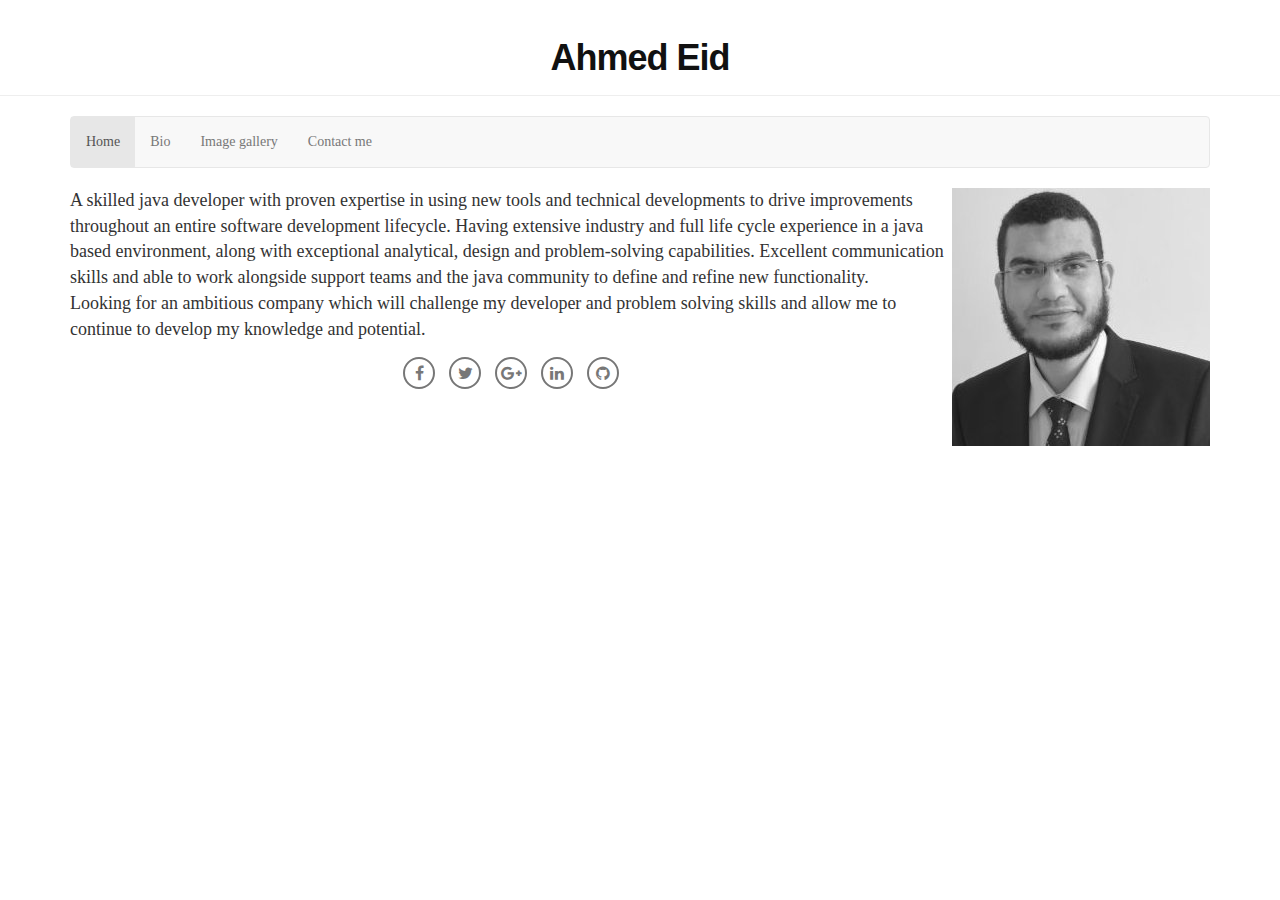
==== index.html @ 3fa1007b "initial commit" ====
<!DOCTYPE html>
 <html lang="en">
  <head>
  	<meta charset="utf-8">
    <meta http-equiv="X-UA-Compatible" content="IE=edge" />
    <meta name="viewport" content="width=device-width, initial-scale=1.0" />
  	<title>Ahmed Eid | Home</title>
    <link rel="stylesheet" type="text/css" href="bootstrap/css/bootstrap.min.css"></link>
    <link rel="stylesheet" type="text/css" href="font-awesome/css/font-awesome.min.css"></link>
    <link rel="stylesheet" type="text/css" href="css/styles.css"></link>

    <script type="text/javascript" src="js/jquery-1.10.2.min.js"></script>
    <script type="text/javascript" src="bootstrap/js/bootstrap.min.js"></script>
    <script type="text/javascript" src="js/script.js"></script>
  </head>
  <body>
    <div class="page-header">
  	<h1>Ahmed Eid</h1>
    </div>
    <div class="container">
  	<nav class="navbar navbar-default">
  		<ul class="nav navbar-nav">
  			<li class="active"><a href="index.html">Home</a></li>
  			<li><a href="bio.html">Bio</a></li>
  			<li><a href="image_gallery.html">Image gallery</a></li>
  			<li><a href="contactme.html">Contact me</a></li>
  		</ul>
  	</nav>
    <div>
  	<img src="me.jpg" style="float:right">
    <p>
      A skilled java developer with proven expertise in using new tools and technical developments to drive improvements throughout an entire software development lifecycle. Having extensive industry and full life cycle experience in a java based environment, along with exceptional analytical, design and problem-solving capabilities. Excellent communication skills and able to work alongside support teams and the java community to define and refine new functionality.
      <br>
Looking for an ambitious company which will challenge my developer and problem solving skills and allow me to continue to develop my knowledge and potential.
    </p>
    </div>
    <div class="text-center">
        <a class="fa fa-facebook social-icon" href="https://www.facebook.com/eid.ahmedmohamed" target="_blank"></a>
        <a class="fa fa-twitter social-icon" href="https://twitter.com/ahmedeid" target="_blank"></a>
        <a class="fa fa-google-plus social-icon" href="https://plus.google.com/u/0/+AhmedEidX" target="_blank"></a>
        <a class="fa fa-linkedin social-icon" href="https://eg.linkedin.com/in/eidam" target="_blank"></a>
        <a class="fa fa-github social-icon" href="https://github.com/ahmedmeid" target="_blank"></a>
    </div>
  </div>
  </body>
 </html>
---- css/styles.css ----
h1 { color: #111; font-family: 'Helvetica Neue', sans-serif; 
     font-weight: bold; letter-spacing: -1px; line-height: 1; text-align: center; }
    p{
        font-size: 18px;
        font-family: Georgia, serif;
    }
    a{
        font-family: 'Roboto Condensed';
    }
    .social-icon
    {
        padding-top: 6px;
        font-size: 16px;
        text-align: center;
        width: 32px;
        height: 32px;
        border: 2px solid #777;
        border-radius: 50%;
        color: #777;
        margin: 5px;
    }

    a.social-icon:hover, a.social-icon:active, a.social-icon:focus
    {
        text-decoration: none;
        color: #434343;
        border-color: #434343;
    }
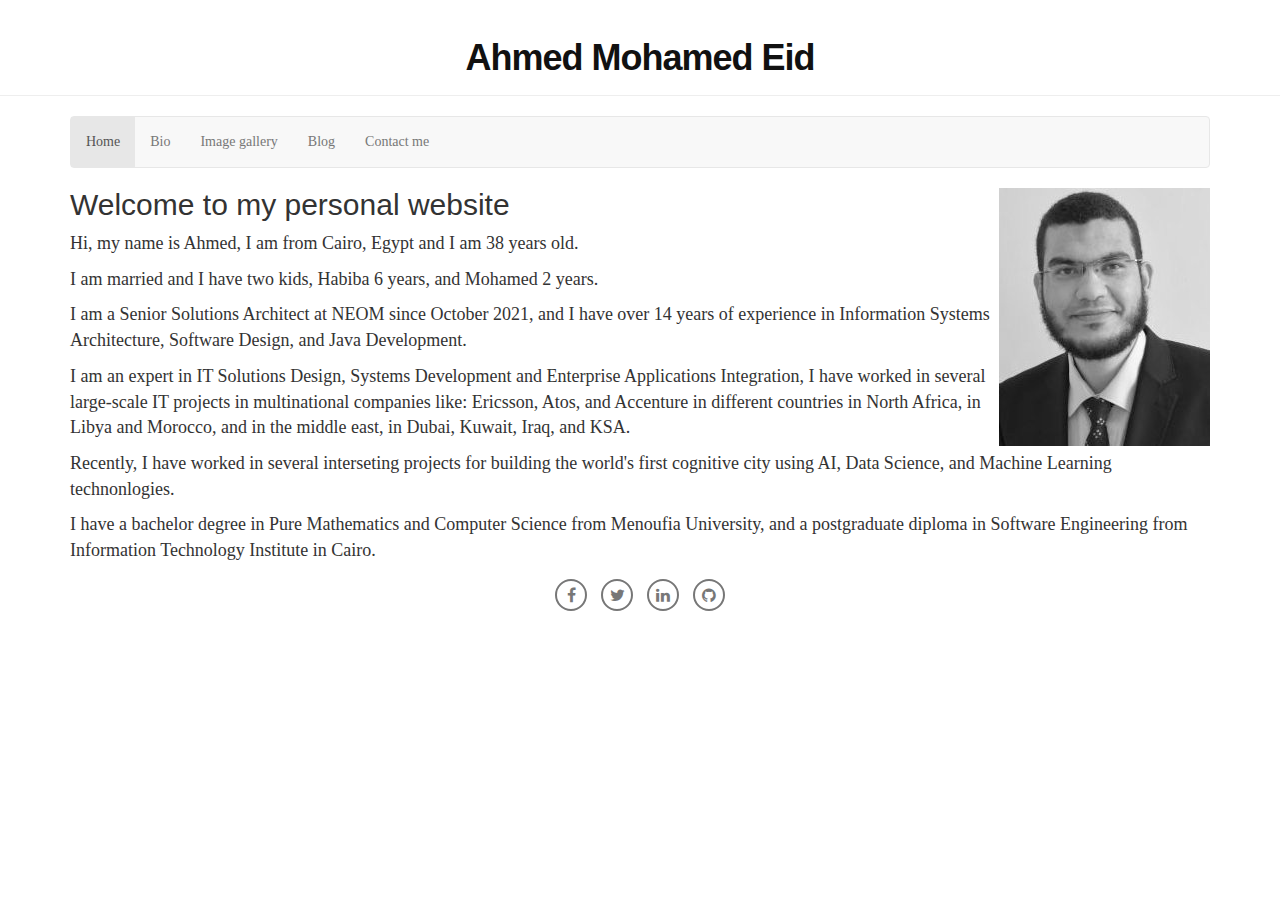
==== commit 1c9137ec: "fixed linkes, and updated bio, added KSA contact info" ====
--- a/index.html
+++ b/index.html
@@ -4,7 +4,7 @@
   	<meta charset="utf-8">
     <meta http-equiv="X-UA-Compatible" content="IE=edge" />
     <meta name="viewport" content="width=device-width, initial-scale=1.0" />
-  	<title>Ahmed Eid | Home</title>
+  	<title>Ahmed Mohamed Eid | Home</title>
     <link rel="stylesheet" type="text/css" href="bootstrap/css/bootstrap.min.css"></link>
     <link rel="stylesheet" type="text/css" href="font-awesome/css/font-awesome.min.css"></link>
     <link rel="stylesheet" type="text/css" href="css/styles.css"></link>
@@ -15,7 +15,7 @@
   </head>
   <body>
     <div class="page-header">
-  	<h1>Ahmed Eid</h1>
+  	<h1>Ahmed Mohamed Eid</h1>
     </div>
     <div class="container">
   	<nav class="navbar navbar-default">
@@ -23,21 +23,47 @@
   			<li class="active"><a href="index.html">Home</a></li>
   			<li><a href="bio.html">Bio</a></li>
   			<li><a href="image_gallery.html">Image gallery</a></li>
+        <li><a href="image_gallery.html">Blog</a></li>
   			<li><a href="contactme.html">Contact me</a></li>
   		</ul>
   	</nav>
     <div>
-  	<img src="me.jpg" style="float:right">
+  	<img src="me.jpeg" style="float:right">
+    <h2>Welcome to my personal website</h2>
+    <p>
+    Hi, my name is Ahmed, I am from Cairo, Egypt and I am 38 years old.
+  </p>
+  <p>
+    I am married and I have two kids, Habiba 6 years, and Mohamed 2 years.
+  </p>
+  <p>
+    I am a Senior Solutions Architect at NEOM since October 2021, and I have over 14 years of experience in Information Systems Architecture, Software Design, and Java Development.
+  </p>
+  <p>
+    I am an expert in IT Solutions Design, Systems Development and Enterprise Applications Integration, I have worked in several large-scale IT projects in multinational companies like: Ericsson, Atos, and Accenture in different countries in North Africa, in Libya and Morocco, and in the middle east, in Dubai, Kuwait, Iraq, and KSA.
+  </p>
+  <p>
+    Recently, I have worked in several interseting projects for building the world's first cognitive city using AI, Data Science, and Machine Learning technonlogies.
+  </p>
+  <p>
+    I have a bachelor degree in Pure Mathematics and Computer Science from Menoufia University, and a postgraduate diploma in Software Engineering from Information Technology Institute in Cairo.
+  </p>
+
+    <!--
     <p>
       A skilled java developer with proven expertise in using new tools and technical developments to drive improvements throughout an entire software development lifecycle. Having extensive industry and full life cycle experience in a java based environment, along with exceptional analytical, design and problem-solving capabilities. Excellent communication skills and able to work alongside support teams and the java community to define and refine new functionality.
       <br>
 Looking for an ambitious company which will challenge my developer and problem solving skills and allow me to continue to develop my knowledge and potential.
     </p>
+    -->
     </div>
     <div class="text-center">
-        <a class="fa fa-facebook social-icon" href="https://www.facebook.com/eid.ahmedmohamed" target="_blank"></a>
+       <!-- corrected facebook link-->
+        <a class="fa fa-facebook social-icon" href="https://www.facebook.com/x.ahmed.eid" target="_blank"></a>
         <a class="fa fa-twitter social-icon" href="https://twitter.com/ahmedeid" target="_blank"></a>
+        <!-- Google+ service is stopped
         <a class="fa fa-google-plus social-icon" href="https://plus.google.com/u/0/+AhmedEidX" target="_blank"></a>
+        -->
         <a class="fa fa-linkedin social-icon" href="https://eg.linkedin.com/in/eidam" target="_blank"></a>
         <a class="fa fa-github social-icon" href="https://github.com/ahmedmeid" target="_blank"></a>
     </div>
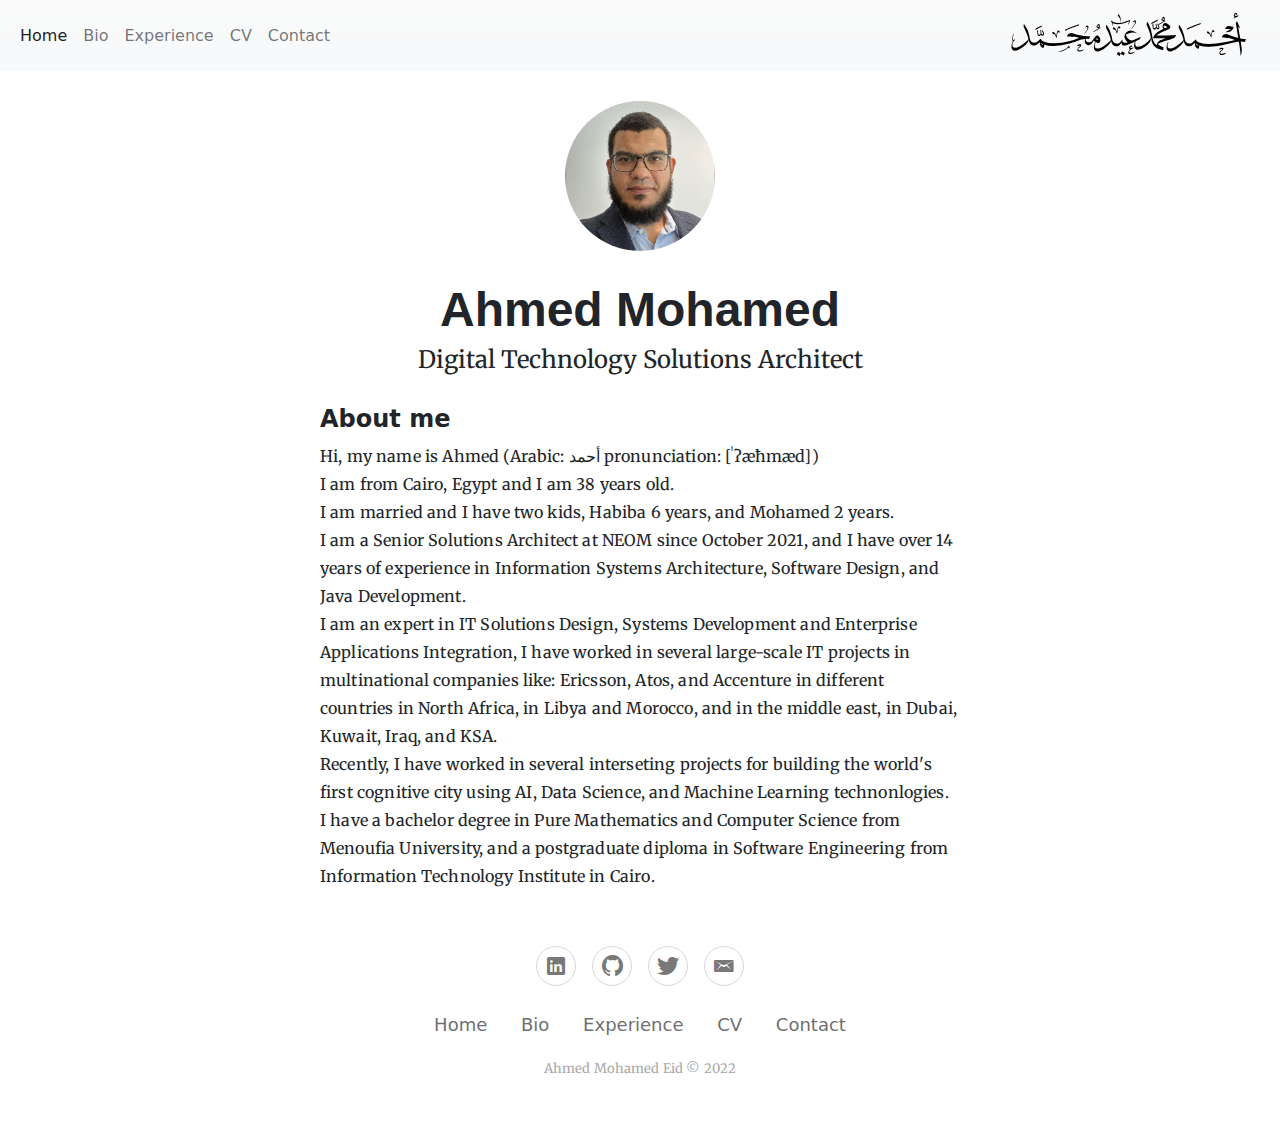
==== commit a0de370b: "enhanced design" ====
--- a/index.html
+++ b/index.html
@@ -1,73 +1,53 @@
 <!DOCTYPE html>
- <html lang="en">
-  <head>
-  	<meta charset="utf-8">
-    <meta http-equiv="X-UA-Compatible" content="IE=edge" />
-    <meta name="viewport" content="width=device-width, initial-scale=1.0" />
-  	<title>Ahmed Mohamed Eid | Home</title>
-    <link rel="stylesheet" type="text/css" href="bootstrap/css/bootstrap.min.css"></link>
-    <link rel="stylesheet" type="text/css" href="font-awesome/css/font-awesome.min.css"></link>
-    <link rel="stylesheet" type="text/css" href="css/styles.css"></link>
+<html lang="en">
 
-    <script type="text/javascript" src="js/jquery-1.10.2.min.js"></script>
-    <script type="text/javascript" src="bootstrap/js/bootstrap.min.js"></script>
-    <script type="text/javascript" src="js/script.js"></script>
-  </head>
-  <body>
-    <div class="page-header">
-  	<h1>Ahmed Mohamed Eid</h1>
+<head>
+    <meta charset="utf-8">
+    <meta name="viewport" content="width=device-width, initial-scale=1.0, shrink-to-fit=no">
+    <title>Untitled</title>
+    <link rel="stylesheet" href="assets/bootstrap/css/bootstrap.min.css">
+    <link rel="stylesheet" href="https://fonts.googleapis.com/css?family=Merriweather&amp;display=swap">
+    <link rel="stylesheet" href="assets/fonts/ionicons.min.css">
+    <link rel="stylesheet" href="assets/css/Footer-Basic.css">
+    <link rel="stylesheet" href="assets/css/styles.css">
+    <link rel="stylesheet" href="assets/css/untitled.css">
+</head>
+
+<body>
+    <nav class="navbar navbar-light navbar-expand-md bg-light bg-gradient">
+        <div class="container-fluid"><button data-bs-toggle="collapse" class="navbar-toggler" data-bs-target="#navcol-1"><span class="visually-hidden">Toggle navigation</span><span class="navbar-toggler-icon"></span></button>
+            <div class="collapse navbar-collapse" id="navcol-1">
+                <ul class="navbar-nav">
+                    <li class="nav-item"><a class="nav-link active" href="#">Home</a></li>
+                    <li class="nav-item"><a class="nav-link" href="#">Bio</a></li>
+                    <li class="nav-item"><a class="nav-link" href="#">Experience</a></li>
+                    <li class="nav-item"><a class="nav-link" href="#">CV</a></li>
+                    <li class="nav-item"><a class="nav-link" href="#">Contact</a></li>
+                </ul>
+            </div><a class="navbar-brand text-uppercase text-end" href="#"><img src="assets/img/logo.svg" alt="Ahmed Eid" width="250" height="45"><br></a>
+        </div>
+    </nav>
+    <div class="text-center profile-pic"><img class="rounded-circle img-fluid" src="assets/img/profile.jpeg" alt="Ahmed's photo" width="150" height="150"></div>
+    <div class="title">
+        <h1 class="text-center">Ahmed Mohamed</h1>
+        <h2 class="text-center">Digital Technology Solutions Architect</h2>
     </div>
-    <div class="container">
-  	<nav class="navbar navbar-default">
-  		<ul class="nav navbar-nav">
-  			<li class="active"><a href="index.html">Home</a></li>
-  			<li><a href="bio.html">Bio</a></li>
-  			<li><a href="image_gallery.html">Image gallery</a></li>
-        <li><a href="image_gallery.html">Blog</a></li>
-  			<li><a href="contactme.html">Contact me</a></li>
-  		</ul>
-  	</nav>
-    <div>
-  	<img src="me.jpeg" style="float:right">
-    <h2>Welcome to my personal website</h2>
-    <p>
-    Hi, my name is Ahmed, I am from Cairo, Egypt and I am 38 years old.
-  </p>
-  <p>
-    I am married and I have two kids, Habiba 6 years, and Mohamed 2 years.
-  </p>
-  <p>
-    I am a Senior Solutions Architect at NEOM since October 2021, and I have over 14 years of experience in Information Systems Architecture, Software Design, and Java Development.
-  </p>
-  <p>
-    I am an expert in IT Solutions Design, Systems Development and Enterprise Applications Integration, I have worked in several large-scale IT projects in multinational companies like: Ericsson, Atos, and Accenture in different countries in North Africa, in Libya and Morocco, and in the middle east, in Dubai, Kuwait, Iraq, and KSA.
-  </p>
-  <p>
-    Recently, I have worked in several interseting projects for building the world's first cognitive city using AI, Data Science, and Machine Learning technonlogies.
-  </p>
-  <p>
-    I have a bachelor degree in Pure Mathematics and Computer Science from Menoufia University, and a postgraduate diploma in Software Engineering from Information Technology Institute in Cairo.
-  </p>
+    <div class="main-content">
+        <h3>About me</h3>
+        <p>Hi, my name is Ahmed (Arabic: أحمد pronunciation: [ˈʔæħmæd])<br>I am from Cairo, Egypt and I am 38 years old.<br>I am married and I have two kids, Habiba 6 years, and Mohamed 2 years.<br>I am a Senior Solutions Architect at NEOM since October 2021, and I have over 14 years of experience in Information Systems Architecture, Software Design, and Java Development.<br>I am an expert in IT Solutions Design, Systems Development and Enterprise Applications Integration, I have worked in several large-scale IT projects in multinational companies like: Ericsson, Atos, and Accenture in different countries in North Africa, in Libya and Morocco, and in the middle east, in Dubai, Kuwait, Iraq, and KSA.<br>Recently, I have worked in several interseting projects for building the world's first cognitive city using AI, Data Science, and Machine Learning technonlogies.<br>I have a bachelor degree in Pure Mathematics and Computer Science from Menoufia University, and a postgraduate diploma in Software Engineering from Information Technology Institute in Cairo.</p>
+    </div>
+    <footer class="footer-basic">
+        <div class="social"><a href="https://www.linkedin.com/in/eidam/"><i class="icon ion-social-linkedin"></i></a><a href="https://github.com/ahmedmeid/"><i class="icon ion-social-github"></i></a><a href="https://twitter.com/ahmedmeid"><i class="icon ion-social-twitter"></i></a><a href="mailto:ahmed.mohamed@gmx.com"><i class="icon ion-email"></i></a></div>
+        <ul class="list-inline">
+            <li class="list-inline-item"><a href="#">Home</a></li>
+            <li class="list-inline-item"><a href="#">Bio</a></li>
+            <li class="list-inline-item"><a href="#">Experience</a></li>
+            <li class="list-inline-item"><a href="#">CV</a></li>
+            <li class="list-inline-item"><a href="#">Contact</a></li>
+        </ul>
+        <p class="copyright">Ahmed Mohamed Eid © 2022</p>
+    </footer>
+    <script src="assets/bootstrap/js/bootstrap.min.js"></script>
+</body>
 
-    <!--
-    <p>
-      A skilled java developer with proven expertise in using new tools and technical developments to drive improvements throughout an entire software development lifecycle. Having extensive industry and full life cycle experience in a java based environment, along with exceptional analytical, design and problem-solving capabilities. Excellent communication skills and able to work alongside support teams and the java community to define and refine new functionality.
-      <br>
-Looking for an ambitious company which will challenge my developer and problem solving skills and allow me to continue to develop my knowledge and potential.
-    </p>
-    -->
-    </div>
-    <div class="text-center">
-       <!-- corrected facebook link-->
-        <a class="fa fa-facebook social-icon" href="https://www.facebook.com/x.ahmed.eid" target="_blank"></a>
-        <a class="fa fa-twitter social-icon" href="https://twitter.com/ahmedeid" target="_blank"></a>
-        <!-- Google+ service is stopped
-        <a class="fa fa-google-plus social-icon" href="https://plus.google.com/u/0/+AhmedEidX" target="_blank"></a>
-        -->
-        <a class="fa fa-linkedin social-icon" href="https://eg.linkedin.com/in/eidam" target="_blank"></a>
-        <a class="fa fa-github social-icon" href="https://github.com/ahmedmeid" target="_blank"></a>
-    </div>
-  </div>
-  </body>
- </html>
-
+</html>--- a/assets/css/Footer-Basic.css
+++ b/assets/css/Footer-Basic.css
@@ -0,0 +1,60 @@
+.footer-basic {
+  padding: 40px 0;
+  background-color: #ffffff;
+  color: #4b4c4d;
+}
+
+.footer-basic ul {
+  padding: 0;
+  list-style: none;
+  text-align: center;
+  font-size: 18px;
+  line-height: 1.6;
+  margin-bottom: 0;
+}
+
+.footer-basic li {
+  padding: 0 10px;
+}
+
+.footer-basic ul a {
+  color: inherit;
+  text-decoration: none;
+  opacity: 0.8;
+}
+
+.footer-basic ul a:hover {
+  opacity: 1;
+}
+
+.footer-basic .social {
+  text-align: center;
+  padding-bottom: 25px;
+}
+
+.footer-basic .social > a {
+  font-size: 24px;
+  width: 40px;
+  height: 40px;
+  line-height: 40px;
+  display: inline-block;
+  text-align: center;
+  border-radius: 50%;
+  border: 1px solid #ccc;
+  margin: 0 8px;
+  color: inherit;
+  opacity: 0.75;
+}
+
+.footer-basic .social > a:hover {
+  opacity: 0.9;
+}
+
+.footer-basic .copyright {
+  margin-top: 15px;
+  text-align: center;
+  font-size: 13px;
+  color: #aaa;
+  margin-bottom: 0;
+}
+
--- a/assets/css/styles.css
+++ b/assets/css/styles.css
@@ -0,0 +1,44 @@
+h1 {
+  font-family: "open sans", sans-serif;
+  font-feature-settings: "dlig", "liga", "lnum", "kern";
+  font-size: 48px;
+  font-weight: 700;
+}
+
+h2 {
+  font-family: merriweather, serif;
+  font-size: 24px;
+  font-weight: 400;
+}
+
+.about {
+  margin-left: 260px;
+  margin-right: 200px;
+}
+
+.title {
+  margin-bottom: 30px;
+  margin-top: 30px;
+}
+
+.profile-pic {
+  margin-top: 30px;
+}
+
+p {
+  font-family: 'Merriweather', serif;
+  font-feature-settings: "kern";
+  letter-spacing: 0.16px;
+  line-height: 28px;
+}
+
+h3 {
+  font-size: 24px;
+  font-weight: 700;
+}
+
+.main-content {
+  margin: 0 auto;
+  width: 50%;
+}
+
--- a/assets/css/untitled.css
+++ b/assets/css/untitled.css
@@ -0,0 +1,3 @@
+.title {
+}
+
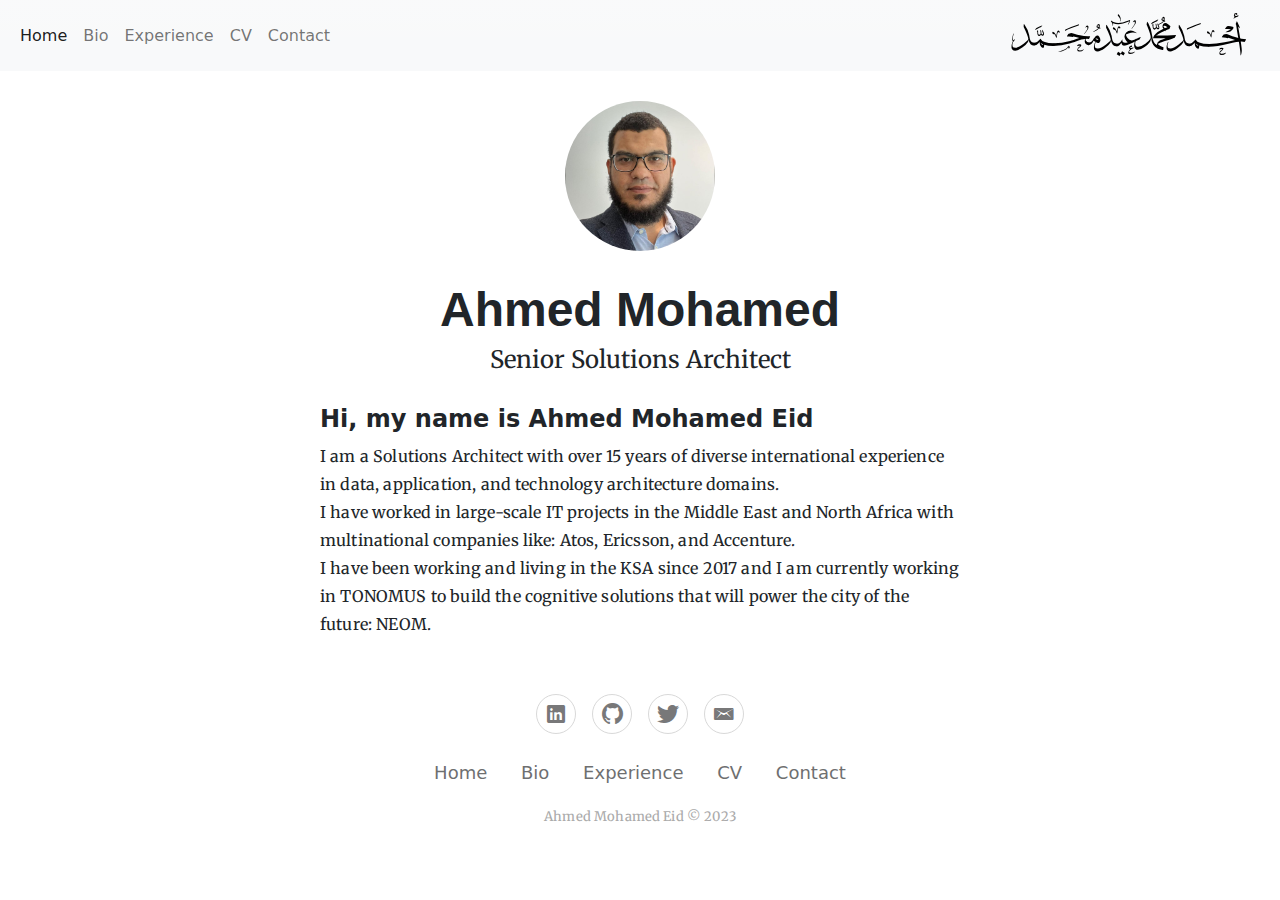
==== commit ec910d8b: "updated homepage contents" ====
--- a/index.html
+++ b/index.html
@@ -4,7 +4,9 @@
 <head>
     <meta charset="utf-8">
     <meta name="viewport" content="width=device-width, initial-scale=1.0, shrink-to-fit=no">
-    <title>Untitled</title>
+    <meta name="author" content="Ahmed Mohamed Eid">
+    <meta name="description" content="Ahmed Mohamed Eid's Personal website, a Senior Solutions Architect">
+    <title>Ahmed Mohamed Eid | Home</title>
     <link rel="stylesheet" href="assets/bootstrap/css/bootstrap.min.css">
     <link rel="stylesheet" href="https://fonts.googleapis.com/css?family=Merriweather&amp;display=swap">
     <link rel="stylesheet" href="assets/fonts/ionicons.min.css">
@@ -12,9 +14,9 @@
     <link rel="stylesheet" href="assets/css/styles.css">
     <link rel="stylesheet" href="assets/css/untitled.css">
 </head>
-
 <body>
-    <nav class="navbar navbar-light navbar-expand-md bg-light bg-gradient">
+    <header>
+        <nav class="navbar navbar-light navbar-expand-md bg-light bg-gradient">
         <div class="container-fluid"><button data-bs-toggle="collapse" class="navbar-toggler" data-bs-target="#navcol-1"><span class="visually-hidden">Toggle navigation</span><span class="navbar-toggler-icon"></span></button>
             <div class="collapse navbar-collapse" id="navcol-1">
                 <ul class="navbar-nav">
@@ -30,12 +32,24 @@
     <div class="text-center profile-pic"><img class="rounded-circle img-fluid" src="assets/img/profile.jpeg" alt="Ahmed's photo" width="150" height="150"></div>
     <div class="title">
         <h1 class="text-center">Ahmed Mohamed</h1>
-        <h2 class="text-center">Digital Technology Solutions Architect</h2>
+        <h2 class="text-center">Senior Solutions Architect</h2>
     </div>
-    <div class="main-content">
-        <h3>About me</h3>
-        <p>Hi, my name is Ahmed (Arabic: أحمد pronunciation: [ˈʔæħmæd])<br>I am from Cairo, Egypt and I am 38 years old.<br>I am married and I have two kids, Habiba 6 years, and Mohamed 2 years.<br>I am a Senior Solutions Architect at NEOM since October 2021, and I have over 14 years of experience in Information Systems Architecture, Software Design, and Java Development.<br>I am an expert in IT Solutions Design, Systems Development and Enterprise Applications Integration, I have worked in several large-scale IT projects in multinational companies like: Ericsson, Atos, and Accenture in different countries in North Africa, in Libya and Morocco, and in the middle east, in Dubai, Kuwait, Iraq, and KSA.<br>Recently, I have worked in several interseting projects for building the world's first cognitive city using AI, Data Science, and Machine Learning technonlogies.<br>I have a bachelor degree in Pure Mathematics and Computer Science from Menoufia University, and a postgraduate diploma in Software Engineering from Information Technology Institute in Cairo.</p>
+    </header>
+
+    <main>
+         <div class="main-content">
+           <h3>Hi, my name is Ahmed Mohamed Eid</h3> 
+            <p>
+            I am a Solutions Architect with over 15 years of diverse international experience in data, application, and technology architecture domains.
+            <br>
+            I have worked in large-scale IT projects in the Middle East and North Africa with multinational companies like: Atos, Ericsson, and Accenture.
+            <br>
+            I have been working and living in the KSA since 2017 and I am currently working in TONOMUS to build the cognitive solutions that will power the city of the future: NEOM.
+        </p>
+        
     </div>
+    </main>
+    
     <footer class="footer-basic">
         <div class="social"><a href="https://www.linkedin.com/in/eidam/"><i class="icon ion-social-linkedin"></i></a><a href="https://github.com/ahmedmeid/"><i class="icon ion-social-github"></i></a><a href="https://twitter.com/ahmedmeid"><i class="icon ion-social-twitter"></i></a><a href="mailto:ahmed.mohamed@gmx.com"><i class="icon ion-email"></i></a></div>
         <ul class="list-inline">
@@ -45,9 +59,9 @@
             <li class="list-inline-item"><a href="#">CV</a></li>
             <li class="list-inline-item"><a href="#">Contact</a></li>
         </ul>
-        <p class="copyright">Ahmed Mohamed Eid © 2022</p>
+        <p class="copyright">Ahmed Mohamed Eid © 2023</p>
     </footer>
     <script src="assets/bootstrap/js/bootstrap.min.js"></script>
 </body>
 
-</html>+</html>
--- a/assets/css/styles.css
+++ b/assets/css/styles.css
@@ -42,3 +42,9 @@
   width: 50%;
 }
 
+@media (max-width: 500px) {
+ .main-content {
+  width: 90%;
+ }
+}
+
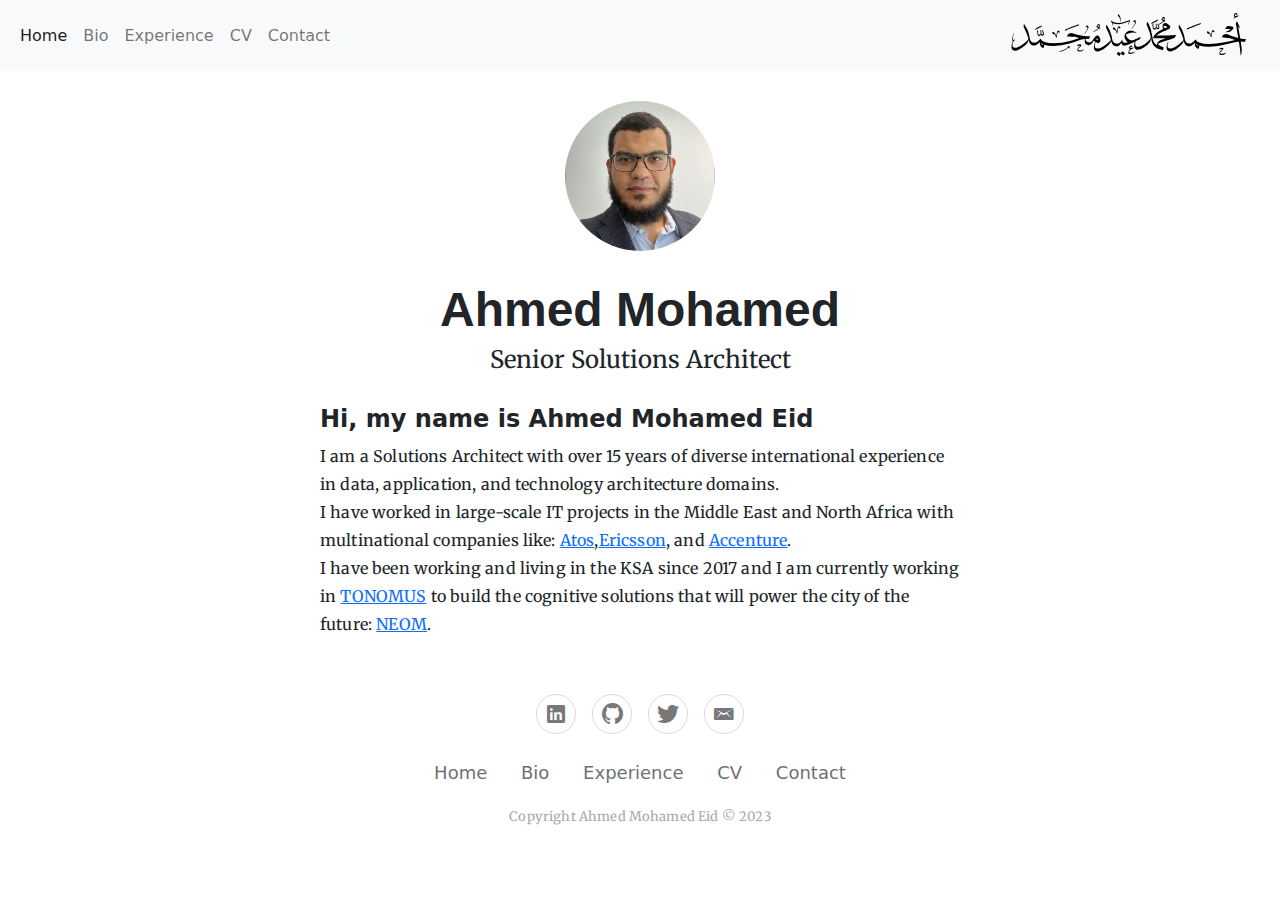
==== commit c36e6c8a: "added links to companies" ====
--- a/index.html
+++ b/index.html
@@ -42,9 +42,9 @@
             <p>
             I am a Solutions Architect with over 15 years of diverse international experience in data, application, and technology architecture domains.
             <br>
-            I have worked in large-scale IT projects in the Middle East and North Africa with multinational companies like: Atos, Ericsson, and Accenture.
+            I have worked in large-scale IT projects in the Middle East and North Africa with multinational companies like: <a href="https://atos.net/">Atos</a>,<a href="https://www.ericsson.com/">Ericsson</a>, and <a href="https://www.accenture.com/">Accenture</a>.
             <br>
-            I have been working and living in the KSA since 2017 and I am currently working in TONOMUS to build the cognitive solutions that will power the city of the future: NEOM.
+            I have been working and living in the KSA since 2017 and I am currently working in <a href="https://tonomus.neom.com/">TONOMUS</a> to build the cognitive solutions that will power the city of the future: <a href="https://www.neom.com/">NEOM</a>.
         </p>
         
     </div>
@@ -59,7 +59,7 @@
             <li class="list-inline-item"><a href="#">CV</a></li>
             <li class="list-inline-item"><a href="#">Contact</a></li>
         </ul>
-        <p class="copyright">Ahmed Mohamed Eid © 2023</p>
+        <p class="copyright">Copyright Ahmed Mohamed Eid © 2023</p>
     </footer>
     <script src="assets/bootstrap/js/bootstrap.min.js"></script>
 </body>
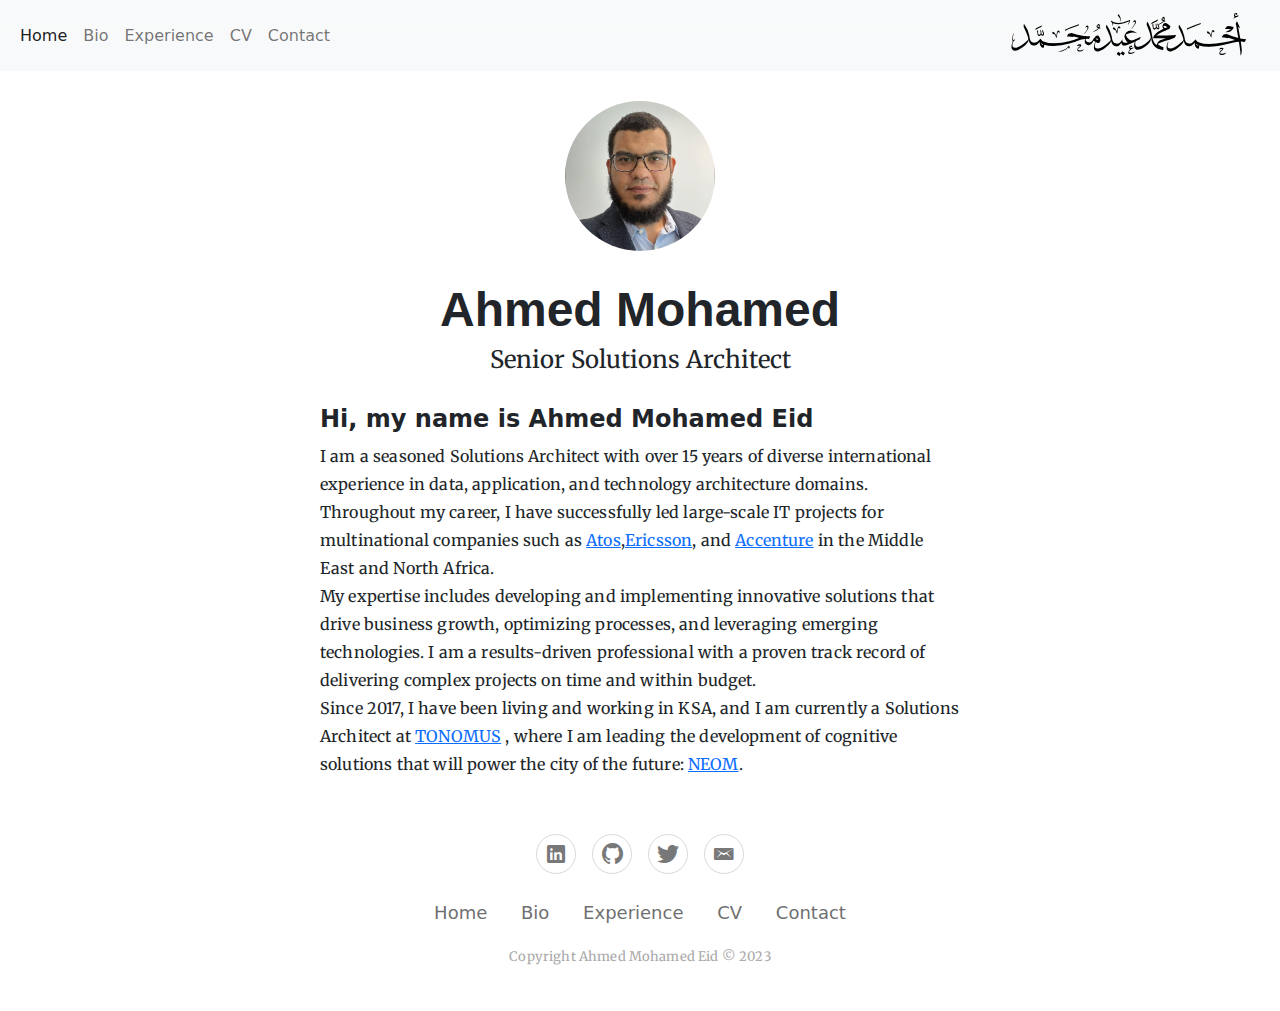
==== commit 4630f512: "updated the bio" ====
--- a/index.html
+++ b/index.html
@@ -40,11 +40,13 @@
          <div class="main-content">
            <h3>Hi, my name is Ahmed Mohamed Eid</h3> 
             <p>
-            I am a Solutions Architect with over 15 years of diverse international experience in data, application, and technology architecture domains.
+            I am a seasoned Solutions Architect with over 15 years of diverse international experience in data, application, and technology architecture domains.
             <br>
-            I have worked in large-scale IT projects in the Middle East and North Africa with multinational companies like: <a href="https://atos.net/">Atos</a>,<a href="https://www.ericsson.com/">Ericsson</a>, and <a href="https://www.accenture.com/">Accenture</a>.
+            Throughout my career, I have successfully led large-scale IT projects for multinational companies such as <a href="https://atos.net/">Atos</a>,<a href="https://www.ericsson.com/">Ericsson</a>, and <a href="https://www.accenture.com/">Accenture</a> in the Middle East and North Africa.
             <br>
-            I have been working and living in the KSA since 2017 and I am currently working in <a href="https://tonomus.neom.com/">TONOMUS</a> to build the cognitive solutions that will power the city of the future: <a href="https://www.neom.com/">NEOM</a>.
+            My expertise includes developing and implementing innovative solutions that drive business growth, optimizing processes, and leveraging emerging technologies. I am a results-driven professional with a proven track record of delivering complex projects on time and within budget.
+            <br>
+            Since 2017, I have been living and working in KSA, and I am currently a Solutions Architect at <a href="https://tonomus.neom.com/">TONOMUS</a> , where I am leading the development of cognitive solutions that will power the city of the future: <a href="https://www.neom.com/">NEOM</a>.
         </p>
         
     </div>
